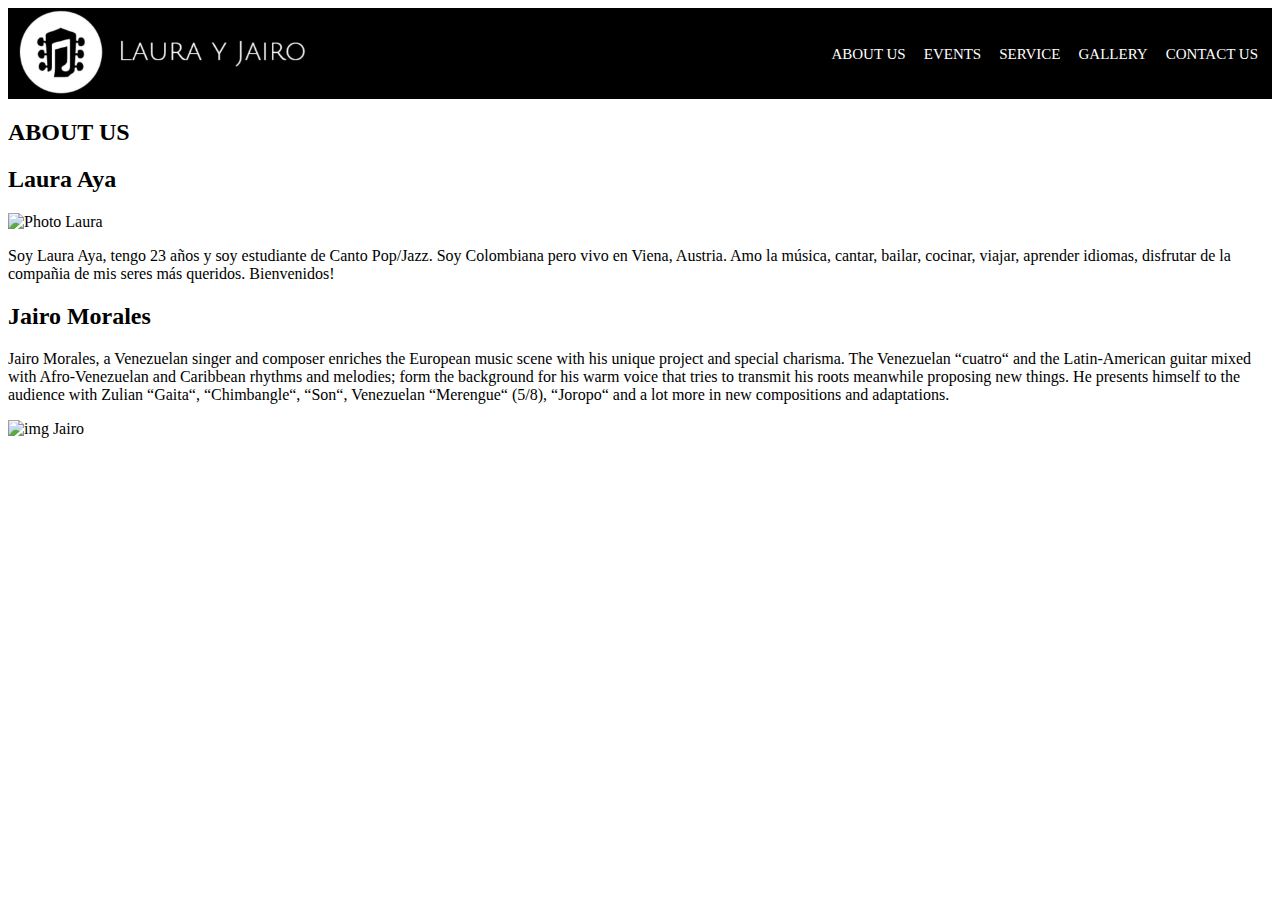
==== about.html @ f2d19fac "redirect solved" ====
<!DOCTYPE html>
 <html lang="en">
 <head>
     <meta charset="UTF-8">
     <meta name="viewport" content="width=device-width, initial-scale=1.0">
     <title>Laura y Jairo</title>
     <link rel="stylesheet" href="style.css"/>
</head>
<body>
    <header>
        <div class="contenedor">
            <figure>
                <a href="index.html">
                <img src="imagenes/logo.jpg" alt="logo" width="300px"/> 
                </a> 
            </figure>
            <nav class="barra">
                <a href="about.html">About us</a>
                <a href="index.html">Events</a> 
                <a href="index.html">SERVICE</a> 
                <a href="index.html">GALLERY</a>
                <a href="index.html">CONTACT US</a>
            </nav>
        </div>
        <h2>ABOUT US</h2>
    </header>
    <section>   
        <div>
            <h2>Laura Aya</h2>
            <img alt="Photo Laura" src="https://scontent-vie1-1.xx.fbcdn.net/v/t1.0-9/90627980_2258520127584836_824121820859858944_o.jpg?_nc_cat=106&_nc_sid=09cbfe&_nc_ohc=OQ7WfDlTBS8AX8XodS6&_nc_ht=scontent-vie1-1.xx&oh=ab55c2c29825f664368ce05e7fc0bd99&oe=5F7DB621" width="250px"/>
            <p>
                Soy Laura Aya, tengo 23 años y soy estudiante de Canto Pop/Jazz. Soy Colombiana pero vivo en Viena, Austria. Amo la música, cantar, bailar, cocinar, viajar, aprender idiomas, disfrutar de la compañia de mis seres más queridos. Bienvenidos!
            </p>
        </div>
        <div id="linkjairo">
            <a target="_blank" href="http://www.jairo-morales.com/">
                <h2>Jairo Morales</h2>
                </a>
            <p> Jairo Morales, a Venezuelan singer and composer enriches the European music scene with his unique project and special charisma. The Venezuelan “cuatro“ and the Latin-American guitar mixed with Afro-Venezuelan and Caribbean rhythms and melodies; form the background for his warm voice that tries to transmit his roots meanwhile proposing new things. He presents himself to the audience with Zulian “Gaita“, “Chimbangle“, “Son“, Venezuelan “Merengue“ (5/8), “Joropo“ and a lot more in new compositions and adaptations.   
            </p>
            <a target="_blank" href="http://www.jairo-morales.com/">
            <img src="https://scontent-vie1-1.xx.fbcdn.net/v/t1.0-9/67555582_10157499033505421_6876370261554233344_o.jpg?_nc_cat=106&_nc_sid=cdbe9c&_nc_ohc=c2Dv63-PX1UAX8S5Pnd&_nc_ht=scontent-vie1-1.xx&oh=c0962af110457da8d3d95f54ea46cfae&oe=5F883B3A" alt="img Jairo" width="250px"/>
            </a>
        </div>    
    </section>
</body>
 </html>
---- style.css ----
.contenedor{
    display: flex;
    background-color: black;
    justify-content: space-between;
    align-items: center;

}
figure{
    padding-left: 10px;
    margin: 0%;
}
.site-header.home{
    background-image: url(https://scontent-vie1-1.xx.fbcdn.net/v/t1.0-9/119040818_10158867531279558_8949071265628188232_o.jpg?_nc_cat=103&_nc_sid=730e14&_nc_ohc=MfiSU2nO100AX_yaZsq&_nc_ht=scontent-vie1-1.xx&oh=34e3ca938bd04500ad1191cb6a95a098&oe=5F877ABF);
    background-position: center center;
    background-size: cover;
    min-height: 600px;
    height: 100vh;
    padding-block-end: 60px;
}
/**Header**/
h1{
    background-color: white;
    color: black;
    padding-top: 30px;
    padding-left: 20px;
}

.head h1{
    text-decoration: none;
}
.barra a{
    color: white;
    text-transform: uppercase;
    font-size: 15px;
    margin-right: 14px;
    text-decoration: none;
   
 }
 .barra a:hover{
     color:#e6d2d1;
 }
/**About us**/
#linkjairo a{
    text-decoration: none;
    color: black;
}
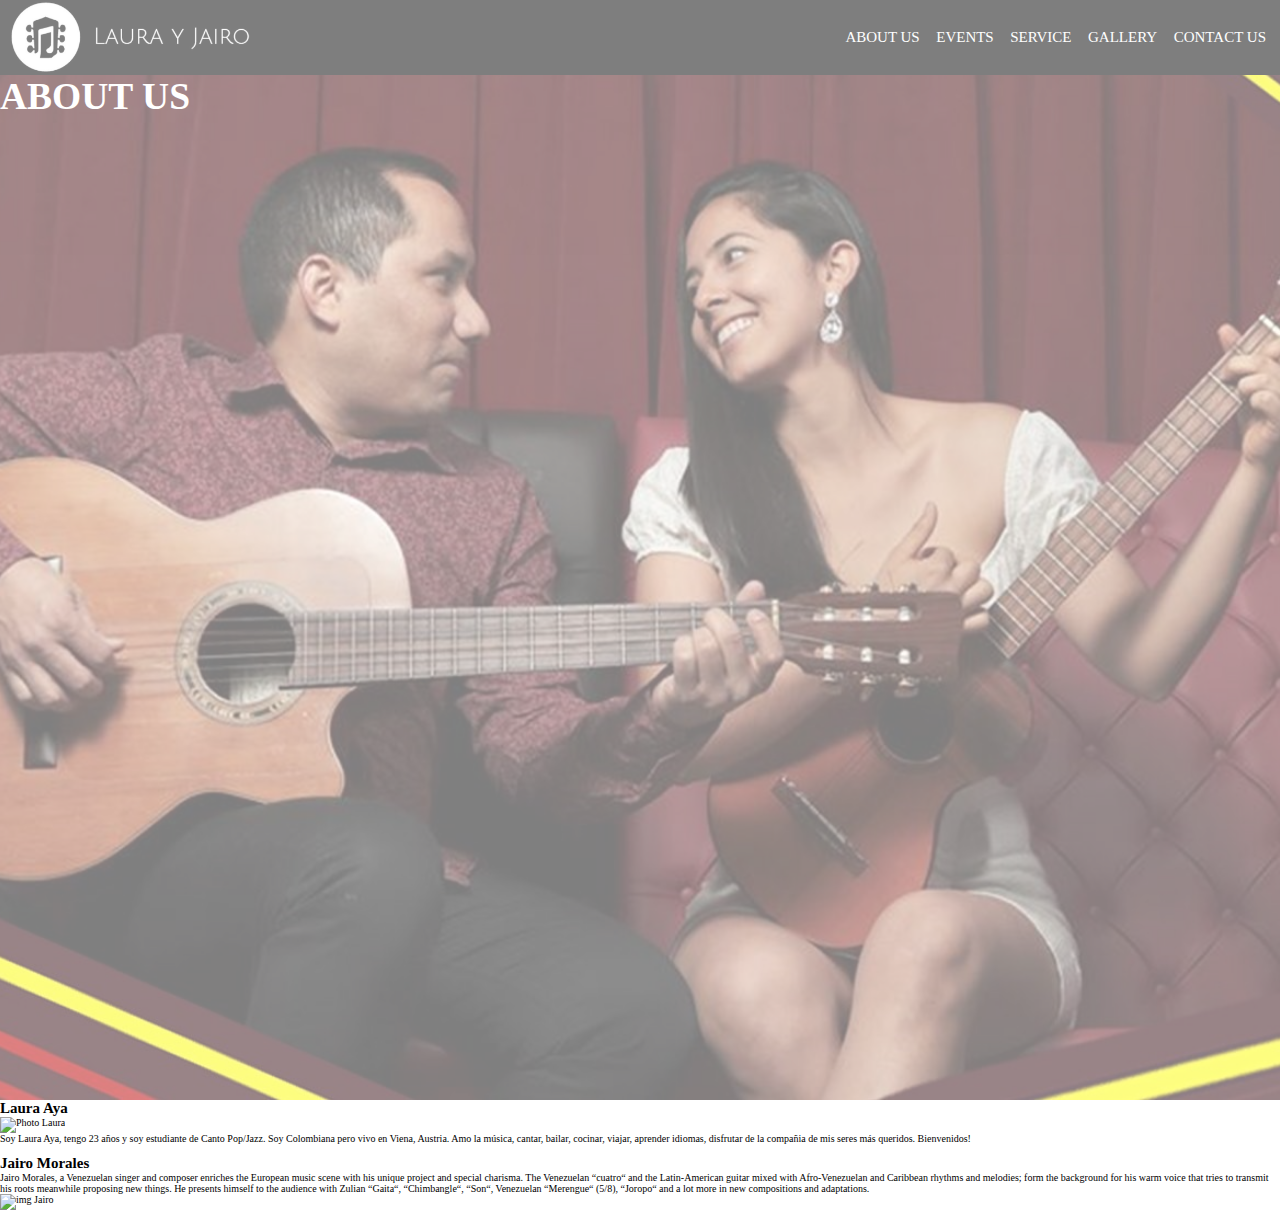
==== commit 01410295: "Change to rem" ====
--- a/about.html
+++ b/about.html
@@ -7,24 +7,29 @@
      <link rel="stylesheet" href="style.css"/>
 </head>
 <body>
-    <header>
+    <header class="header-about">
         <div class="contenedor">
-            <figure>
+            <div class="barra">
                 <a href="index.html">
-                <img src="imagenes/logo.jpg" alt="logo" width="300px"/> 
+                <img src="imagenes/logo.jpg" alt="logo" width="250px"/> 
                 </a> 
-            </figure>
-            <nav class="barra">
-                <a href="about.html">About us</a>
-                <a href="index.html">Events</a> 
-                <a href="index.html">SERVICE</a> 
-                <a href="index.html">GALLERY</a>
-                <a href="index.html">CONTACT US</a>
-            </nav>
+                <nav class="nav">
+                    <a href="about.html">About us</a>
+                    <a href="index.html">Events</a> 
+                    <a href="index.html">SERVICE</a> 
+                    <a href="index.html">GALLERY</a>
+                    <a href="index.html">CONTACT US</a>
+                </nav>
+            </div>
+            <div class="container">
+                <h2>ABOUT US</h2>
+            </div>
         </div>
-        <h2>ABOUT US</h2>
+        
     </header>
-    <section>   
+    <section>
+        
+        
         <div>
             <h2>Laura Aya</h2>
             <img alt="Photo Laura" src="https://scontent-vie1-1.xx.fbcdn.net/v/t1.0-9/90627980_2258520127584836_824121820859858944_o.jpg?_nc_cat=106&_nc_sid=09cbfe&_nc_ohc=OQ7WfDlTBS8AX8XodS6&_nc_ht=scontent-vie1-1.xx&oh=ab55c2c29825f664368ce05e7fc0bd99&oe=5F7DB621" width="250px"/>
@@ -32,6 +37,7 @@
                 Soy Laura Aya, tengo 23 años y soy estudiante de Canto Pop/Jazz. Soy Colombiana pero vivo en Viena, Austria. Amo la música, cantar, bailar, cocinar, viajar, aprender idiomas, disfrutar de la compañia de mis seres más queridos. Bienvenidos!
             </p>
         </div>
+    </br>
         <div id="linkjairo">
             <a target="_blank" href="http://www.jairo-morales.com/">
                 <h2>Jairo Morales</h2>
--- a/style.css
+++ b/style.css
@@ -1,48 +1,61 @@
 
 
-.contenedor{
+*{
+    margin: 0;
+    padding: 0;
+    text-decoration: none;
+    list-style: none;
+    font-family: Open sans-serif;
+}
+html{
+    font-size: 62.5%;
+}
+/**Header**/
+.site-header{
+    background-image: url(https://scontent-vie1-1.xx.fbcdn.net/v/t1.0-9/119040818_10158867531279558_8949071265628188232_o.jpg?_nc_cat=103&_nc_sid=730e14&_nc_ohc=MfiSU2nO100AX_yaZsq&_nc_ht=scontent-vie1-1.xx&oh=34e3ca938bd04500ad1191cb6a95a098&oe=5F877ABF);
+    background-position: center center;
+    background-size: cover;
+    min-height: 60rem;
+    height: 100vh;
+    padding-block-end: 1rem;
+}
+.barra{
     display: flex;
     background-color: black;
     justify-content: space-between;
     align-items: center;
-
 }
-figure{
-    padding-left: 10px;
+.barra{
+    padding-left: 1rem;
     margin: 0%;
 }
-.site-header.home{
-    background-image: url(https://scontent-vie1-1.xx.fbcdn.net/v/t1.0-9/119040818_10158867531279558_8949071265628188232_o.jpg?_nc_cat=103&_nc_sid=730e14&_nc_ohc=MfiSU2nO100AX_yaZsq&_nc_ht=scontent-vie1-1.xx&oh=34e3ca938bd04500ad1191cb6a95a098&oe=5F877ABF);
+.nav a{
+    color: white;
+    text-transform: uppercase;
+    font-size: 1.5rem;
+    margin-right: 1.4rem;
+    text-decoration: none;
+}
+.nav a:hover{
+     color:#e6d2d1;
+ }
+
+ /**About us**/
+.header-about{
+    background-image: url(../imagenes/duo.jpg);
+    opacity: 0.5;
     background-position: center center;
     background-size: cover;
-    min-height: 600px;
+    min-height: 60rem;
     height: 100vh;
-    padding-block-end: 60px;
+    padding-block-end: 20rem;
+} 
+.container{
+    color: white;
+    font-size: 2.5rem;
+    display: flex;
+    flex-direction: column;  
 }
-/**Header**/
-h1{
-    background-color: white;
-    color: black;
-    padding-top: 30px;
-    padding-left: 20px;
-}
-
-.head h1{
-    text-decoration: none;
-}
-.barra a{
-    color: white;
-    text-transform: uppercase;
-    font-size: 15px;
-    margin-right: 14px;
-    text-decoration: none;
-   
- }
- .barra a:hover{
-     color:#e6d2d1;
- }
-/**About us**/
 #linkjairo a{
-    text-decoration: none;
     color: black;
 }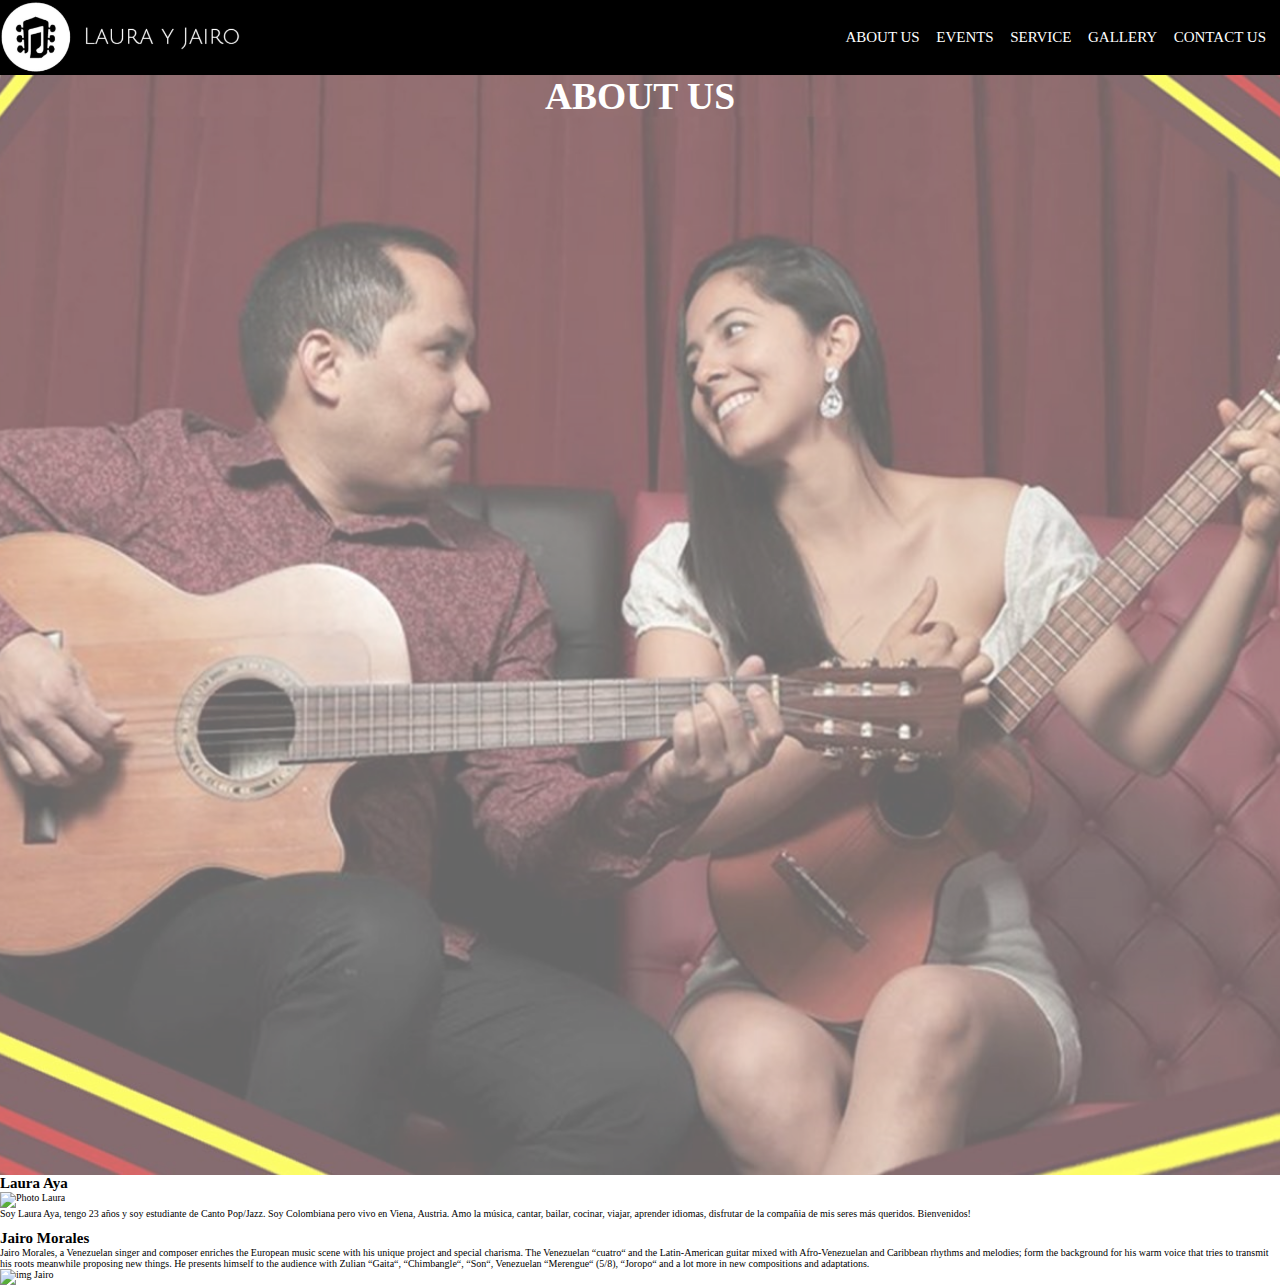
==== commit 0a2adc2d: "opacity solved" ====
--- a/about.html
+++ b/about.html
@@ -7,21 +7,21 @@
      <link rel="stylesheet" href="style.css"/>
 </head>
 <body>
-    <header class="header-about">
+    <header>
         <div class="contenedor">
-            <div class="barra">
+            <div class="barra"> 
                 <a href="index.html">
                 <img src="imagenes/logo.jpg" alt="logo" width="250px"/> 
                 </a> 
-                <nav class="nav">
-                    <a href="about.html">About us</a>
-                    <a href="index.html">Events</a> 
-                    <a href="index.html">SERVICE</a> 
-                    <a href="index.html">GALLERY</a>
-                    <a href="index.html">CONTACT US</a>
-                </nav>
+            <nav class="nav">
+                <a href="about.html">About us</a>
+                <a href="index.html">Events</a> 
+                <a href="index.html">SERVICE</a> 
+                <a href="index.html">GALLERY</a>
+                <a href="index.html">CONTACT US</a>
+            </nav>
             </div>
-            <div class="container">
+            <div class=" header-about container">
                 <h2>ABOUT US</h2>
             </div>
         </div>
--- a/style.css
+++ b/style.css
@@ -19,15 +19,15 @@
     height: 100vh;
     padding-block-end: 1rem;
 }
+.contenedor{
+    
+    margin: 0 auto;
+}
 .barra{
     display: flex;
     background-color: black;
     justify-content: space-between;
     align-items: center;
-}
-.barra{
-    padding-left: 1rem;
-    margin: 0%;
 }
 .nav a{
     color: white;
@@ -43,7 +43,7 @@
  /**About us**/
 .header-about{
     background-image: url(../imagenes/duo.jpg);
-    opacity: 0.5;
+    opacity: 0.6;
     background-position: center center;
     background-size: cover;
     min-height: 60rem;
@@ -54,7 +54,7 @@
     color: white;
     font-size: 2.5rem;
     display: flex;
-    flex-direction: column;  
+    justify-content: center;  
 }
 #linkjairo a{
     color: black;
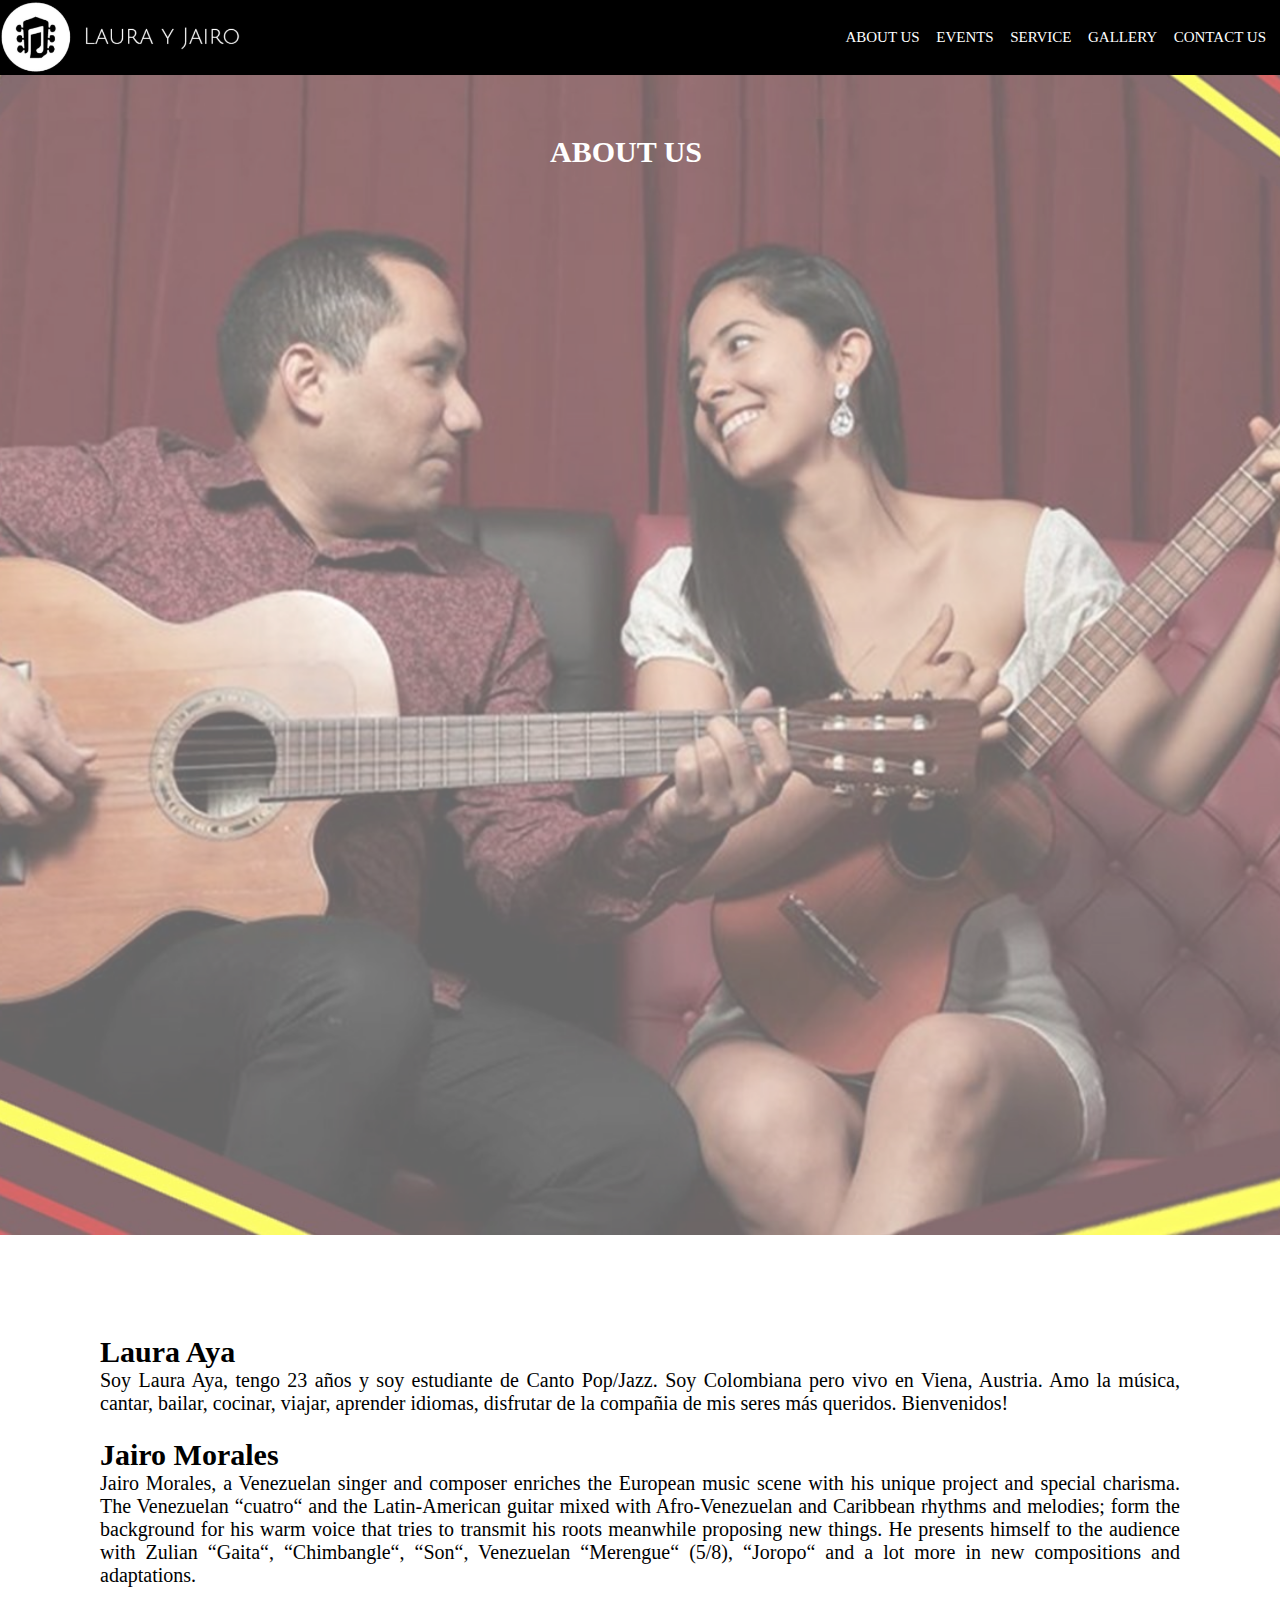
==== commit 54106b07: "add text and footer" ====
--- a/about.html
+++ b/about.html
@@ -32,21 +32,19 @@
         
         <div>
             <h2>Laura Aya</h2>
-            <img alt="Photo Laura" src="https://scontent-vie1-1.xx.fbcdn.net/v/t1.0-9/90627980_2258520127584836_824121820859858944_o.jpg?_nc_cat=106&_nc_sid=09cbfe&_nc_ohc=OQ7WfDlTBS8AX8XodS6&_nc_ht=scontent-vie1-1.xx&oh=ab55c2c29825f664368ce05e7fc0bd99&oe=5F7DB621" width="250px"/>
             <p>
                 Soy Laura Aya, tengo 23 años y soy estudiante de Canto Pop/Jazz. Soy Colombiana pero vivo en Viena, Austria. Amo la música, cantar, bailar, cocinar, viajar, aprender idiomas, disfrutar de la compañia de mis seres más queridos. Bienvenidos!
             </p>
         </div>
     </br>
         <div id="linkjairo">
-            <a target="_blank" href="http://www.jairo-morales.com/">
+            <a target="_blank" href="http://www.jairo-morales.com/"></a>
                 <h2>Jairo Morales</h2>
                 </a>
             <p> Jairo Morales, a Venezuelan singer and composer enriches the European music scene with his unique project and special charisma. The Venezuelan “cuatro“ and the Latin-American guitar mixed with Afro-Venezuelan and Caribbean rhythms and melodies; form the background for his warm voice that tries to transmit his roots meanwhile proposing new things. He presents himself to the audience with Zulian “Gaita“, “Chimbangle“, “Son“, Venezuelan “Merengue“ (5/8), “Joropo“ and a lot more in new compositions and adaptations.   
             </p>
-            <a target="_blank" href="http://www.jairo-morales.com/">
-            <img src="https://scontent-vie1-1.xx.fbcdn.net/v/t1.0-9/67555582_10157499033505421_6876370261554233344_o.jpg?_nc_cat=106&_nc_sid=cdbe9c&_nc_ohc=c2Dv63-PX1UAX8S5Pnd&_nc_ht=scontent-vie1-1.xx&oh=c0962af110457da8d3d95f54ea46cfae&oe=5F883B3A" alt="img Jairo" width="250px"/>
-            </a>
+            <a target="_blank" href="http://www.jairo-morales.com/"></a>
+                  
         </div>    
     </section>
 </body>
--- a/style.css
+++ b/style.css
@@ -6,6 +6,7 @@
     text-decoration: none;
     list-style: none;
     font-family: Open sans-serif;
+    
 }
 html{
     font-size: 62.5%;
@@ -39,7 +40,18 @@
 .nav a:hover{
      color:#e6d2d1;
  }
-
+section{
+    text-align: justify;
+    margin: 10rem 10rem 10rem 10rem;
+    font-size: 2rem;
+}
+footer{
+    font-size: 2rem;
+    text-align: center;
+    background-color: #e3e1dc;
+    padding-top: 2rem;
+    padding-bottom: 2rem;;
+}
  /**About us**/
 .header-about{
     background-image: url(../imagenes/duo.jpg);
@@ -49,13 +61,16 @@
     min-height: 60rem;
     height: 100vh;
     padding-block-end: 20rem;
+    
+  
 } 
 .container{
     color: white;
-    font-size: 2.5rem;
+    font-size: 2rem;
     display: flex;
-    justify-content: center;  
+    padding-top: 6rem;
+    padding-left: 55rem;
 }
 #linkjairo a{
     color: black;
-}+}
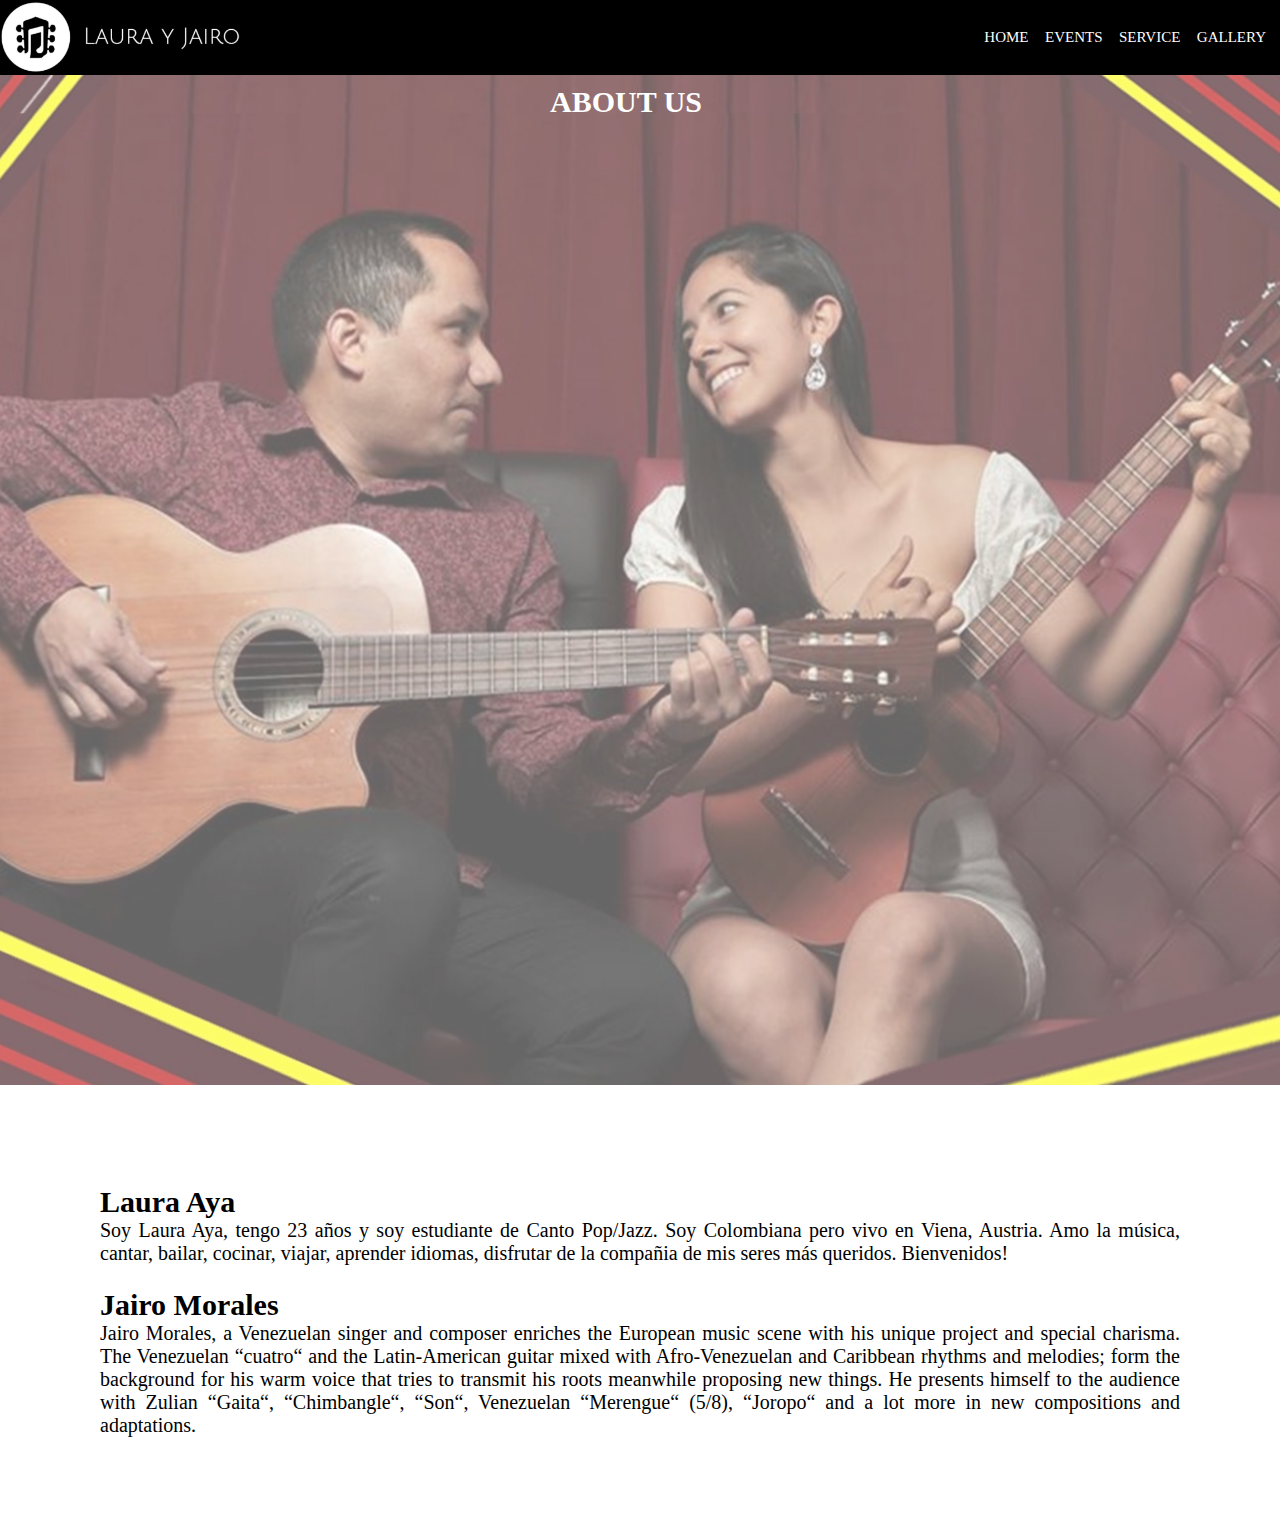
==== commit 88b12605: "nav bar change" ====
--- a/about.html
+++ b/about.html
@@ -14,11 +14,11 @@
                 <img src="imagenes/logo.jpg" alt="logo" width="250px"/> 
                 </a> 
             <nav class="nav">
-                <a href="about.html">About us</a>
+                <a href="index.html">Home</a>
                 <a href="index.html">Events</a> 
                 <a href="index.html">SERVICE</a> 
                 <a href="index.html">GALLERY</a>
-                <a href="index.html">CONTACT US</a>
+
             </nav>
             </div>
             <div class=" header-about container">
--- a/style.css
+++ b/style.css
@@ -60,15 +60,13 @@
     background-size: cover;
     min-height: 60rem;
     height: 100vh;
-    padding-block-end: 20rem;
-    
-  
-} 
+    padding-block-end: 10rem;
+}    
 .container{
     color: white;
     font-size: 2rem;
     display: flex;
-    padding-top: 6rem;
+    padding-top: 1rem;
     padding-left: 55rem;
 }
 #linkjairo a{
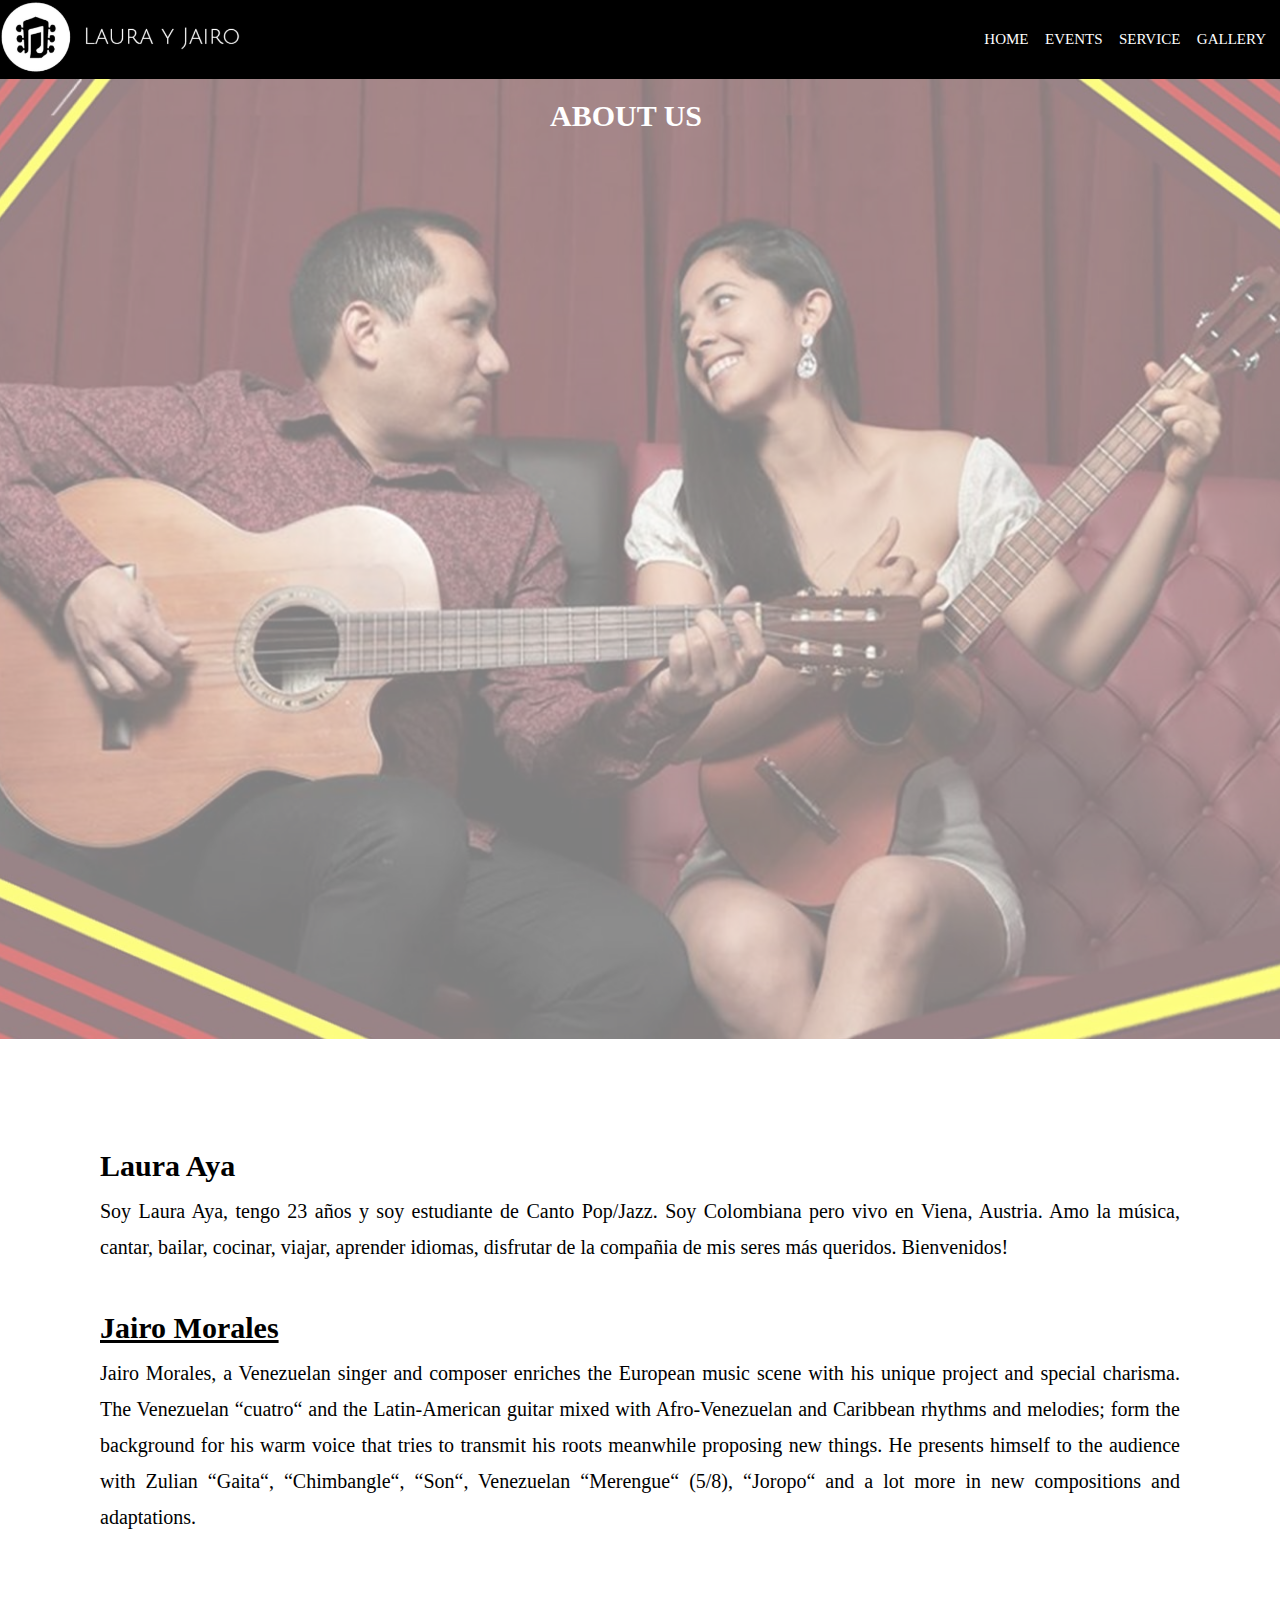
==== commit d14059f4: "events" ====
--- a/about.html
+++ b/about.html
@@ -38,13 +38,11 @@
         </div>
     </br>
         <div id="linkjairo">
-            <a target="_blank" href="http://www.jairo-morales.com/"></a>
+            <a target="_blank" href="http://www.jairo-morales.com/">
                 <h2>Jairo Morales</h2>
-                </a>
+            </a>
             <p> Jairo Morales, a Venezuelan singer and composer enriches the European music scene with his unique project and special charisma. The Venezuelan “cuatro“ and the Latin-American guitar mixed with Afro-Venezuelan and Caribbean rhythms and melodies; form the background for his warm voice that tries to transmit his roots meanwhile proposing new things. He presents himself to the audience with Zulian “Gaita“, “Chimbangle“, “Son“, Venezuelan “Merengue“ (5/8), “Joropo“ and a lot more in new compositions and adaptations.   
             </p>
-            <a target="_blank" href="http://www.jairo-morales.com/"></a>
-                  
         </div>    
     </section>
 </body>
--- a/style.css
+++ b/style.css
@@ -6,7 +6,17 @@
     text-decoration: none;
     list-style: none;
     font-family: Open sans-serif;
-    
+    line-height: 1.8;
+}
+/**Globales**/
+h1{
+    font-size: 3.4rem;
+}
+h2{
+    font-size: 3rem;
+}
+h4{
+    font-size: 2.2rem;
 }
 html{
     font-size: 62.5%;
@@ -18,7 +28,7 @@
     background-size: cover;
     min-height: 60rem;
     height: 100vh;
-    padding-block-end: 1rem;
+    padding-block-end: 2rem;
 }
 .contenedor{
     
@@ -55,20 +65,27 @@
  /**About us**/
 .header-about{
     background-image: url(../imagenes/duo.jpg);
-    opacity: 0.6;
+    opacity: 0.5;
     background-position: center center;
-    background-size: cover;
+    background-size: cover; 
     min-height: 60rem;
     height: 100vh;
-    padding-block-end: 10rem;
+    padding-block-end: 5rem;
 }    
 .container{
     color: white;
     font-size: 2rem;
     display: flex;
+
     padding-top: 1rem;
     padding-left: 55rem;
 }
 #linkjairo a{
     color: black;
+    text-decoration: underline;
+    border-style: ;
 }
+/**Events**/
+.section-events{
+    margin-bottom: ;
+}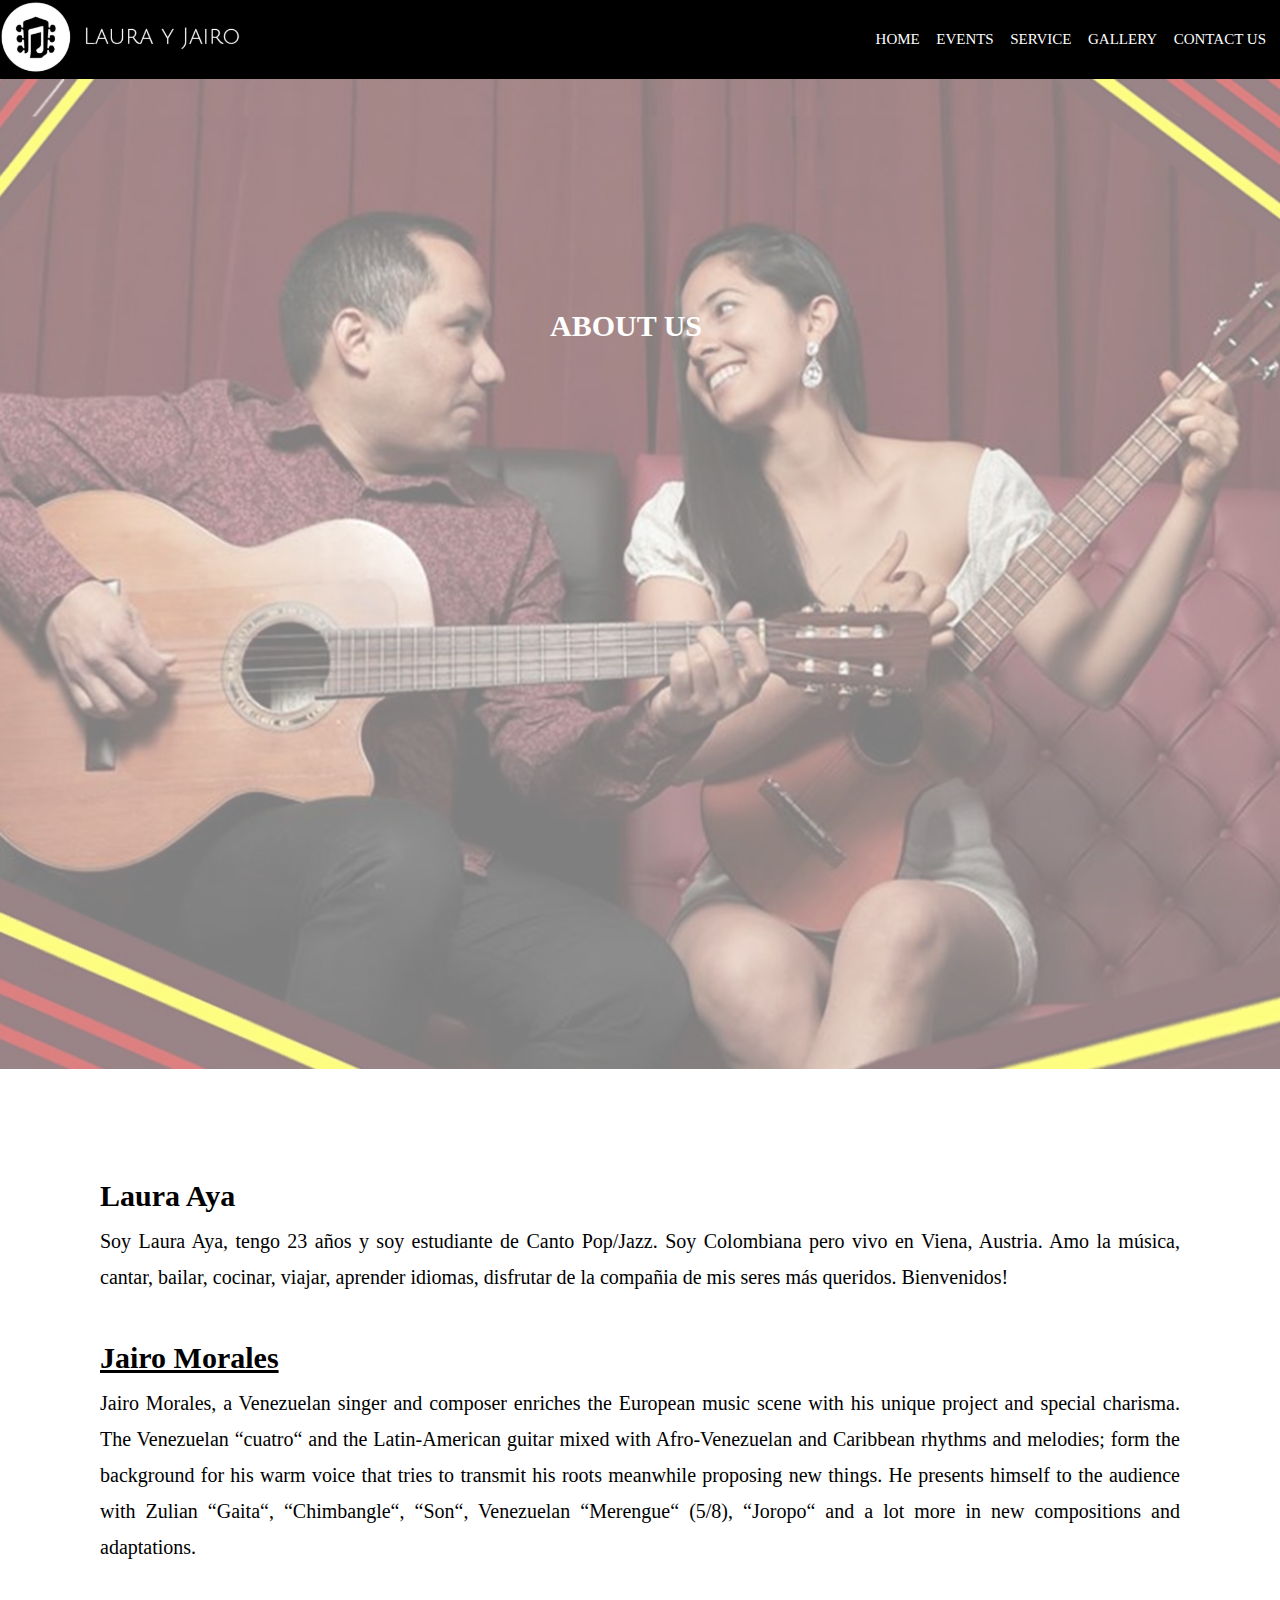
==== commit 03da269a: "cambios en about" ====
--- a/about.html
+++ b/about.html
@@ -1,6 +1,6 @@
 <!DOCTYPE html>
- <html lang="en">
- <head>
+<html lang="en">
+<head>
      <meta charset="UTF-8">
      <meta name="viewport" content="width=device-width, initial-scale=1.0">
      <title>Laura y Jairo</title>
@@ -8,37 +8,32 @@
 </head>
 <body>
     <header>
-        <div class="contenedor">
-            <div class="barra"> 
-                <a href="index.html">
-                <img src="imagenes/logo.jpg" alt="logo" width="250px"/> 
-                </a> 
+        <div class="barra"> 
+            <a href="index.html">
+            <img src="imagenes/logo.jpg" alt="logo" width="250"> 
+            </a> 
             <nav class="nav">
                 <a href="index.html">Home</a>
-                <a href="index.html">Events</a> 
-                <a href="index.html">SERVICE</a> 
-                <a href="index.html">GALLERY</a>
-
+                <a href="events.html">Events</a> 
+                <a href="/">SERVICE</a> 
+                <a href="/">GALLERY</a>
+                <a href="index.html#contact">CONTACT US</a>
             </nav>
-            </div>
-            <div class=" header-about container">
-                <h2>ABOUT US</h2>
-            </div>
         </div>
-        
+        <div class=" header-about">
+            <h2 class="container">ABOUT US</h2>
+        </div>
     </header>
-    <section>
-        
-        
+    <section>        
         <div>
             <h2>Laura Aya</h2>
             <p>
                 Soy Laura Aya, tengo 23 años y soy estudiante de Canto Pop/Jazz. Soy Colombiana pero vivo en Viena, Austria. Amo la música, cantar, bailar, cocinar, viajar, aprender idiomas, disfrutar de la compañia de mis seres más queridos. Bienvenidos!
             </p>
         </div>
-    </br>
+        <br/>
         <div id="linkjairo">
-            <a target="_blank" href="http://www.jairo-morales.com/">
+            <a target="_blank" href="http://www.jairo-morales.com/" title="Homepage Jairo Morales ">
                 <h2>Jairo Morales</h2>
             </a>
             <p> Jairo Morales, a Venezuelan singer and composer enriches the European music scene with his unique project and special charisma. The Venezuelan “cuatro“ and the Latin-American guitar mixed with Afro-Venezuelan and Caribbean rhythms and melodies; form the background for his warm voice that tries to transmit his roots meanwhile proposing new things. He presents himself to the audience with Zulian “Gaita“, “Chimbangle“, “Son“, Venezuelan “Merengue“ (5/8), “Joropo“ and a lot more in new compositions and adaptations.   
--- a/style.css
+++ b/style.css
@@ -3,12 +3,20 @@
 *{
     margin: 0;
     padding: 0;
+}
+/**Globales**/
+img{
+    max-width: 100%;
+}
+html{
+    font-size: 62.5%;
+}
+body{
     text-decoration: none;
     list-style: none;
     font-family: Open sans-serif;
     line-height: 1.8;
 }
-/**Globales**/
 h1{
     font-size: 3.4rem;
 }
@@ -18,9 +26,7 @@
 h4{
     font-size: 2.2rem;
 }
-html{
-    font-size: 62.5%;
-}
+
 /**Header**/
 .site-header{
     background-image: url(https://scontent-vie1-1.xx.fbcdn.net/v/t1.0-9/119040818_10158867531279558_8949071265628188232_o.jpg?_nc_cat=103&_nc_sid=730e14&_nc_ohc=MfiSU2nO100AX_yaZsq&_nc_ht=scontent-vie1-1.xx&oh=34e3ca938bd04500ad1191cb6a95a098&oe=5F877ABF);
@@ -30,10 +36,7 @@
     height: 100vh;
     padding-block-end: 2rem;
 }
-.contenedor{
-    
-    margin: 0 auto;
-}
+
 .barra{
     display: flex;
     background-color: black;
@@ -57,6 +60,7 @@
 }
 footer{
     font-size: 2rem;
+    line-height: 1;
     text-align: center;
     background-color: #e3e1dc;
     padding-top: 2rem;
@@ -64,28 +68,25 @@
 }
  /**About us**/
 .header-about{
-    background-image: url(../imagenes/duo.jpg);
+    background-image: url(imagenes/duo.jpg);
     opacity: 0.5;
     background-position: center center;
     background-size: cover; 
     min-height: 60rem;
     height: 100vh;
-    padding-block-end: 5rem;
+    padding-block-end: 9rem;
 }    
 .container{
     color: white;
-    font-size: 2rem;
-    display: flex;
-
-    padding-top: 1rem;
+    padding-top: 22rem;
     padding-left: 55rem;
 }
 #linkjairo a{
     color: black;
     text-decoration: underline;
-    border-style: ;
+    
 }
 /**Events**/
-.section-events{
-    margin-bottom: ;
+.section-events h2 {
+    margin-bottom: 1.8rem;
 }